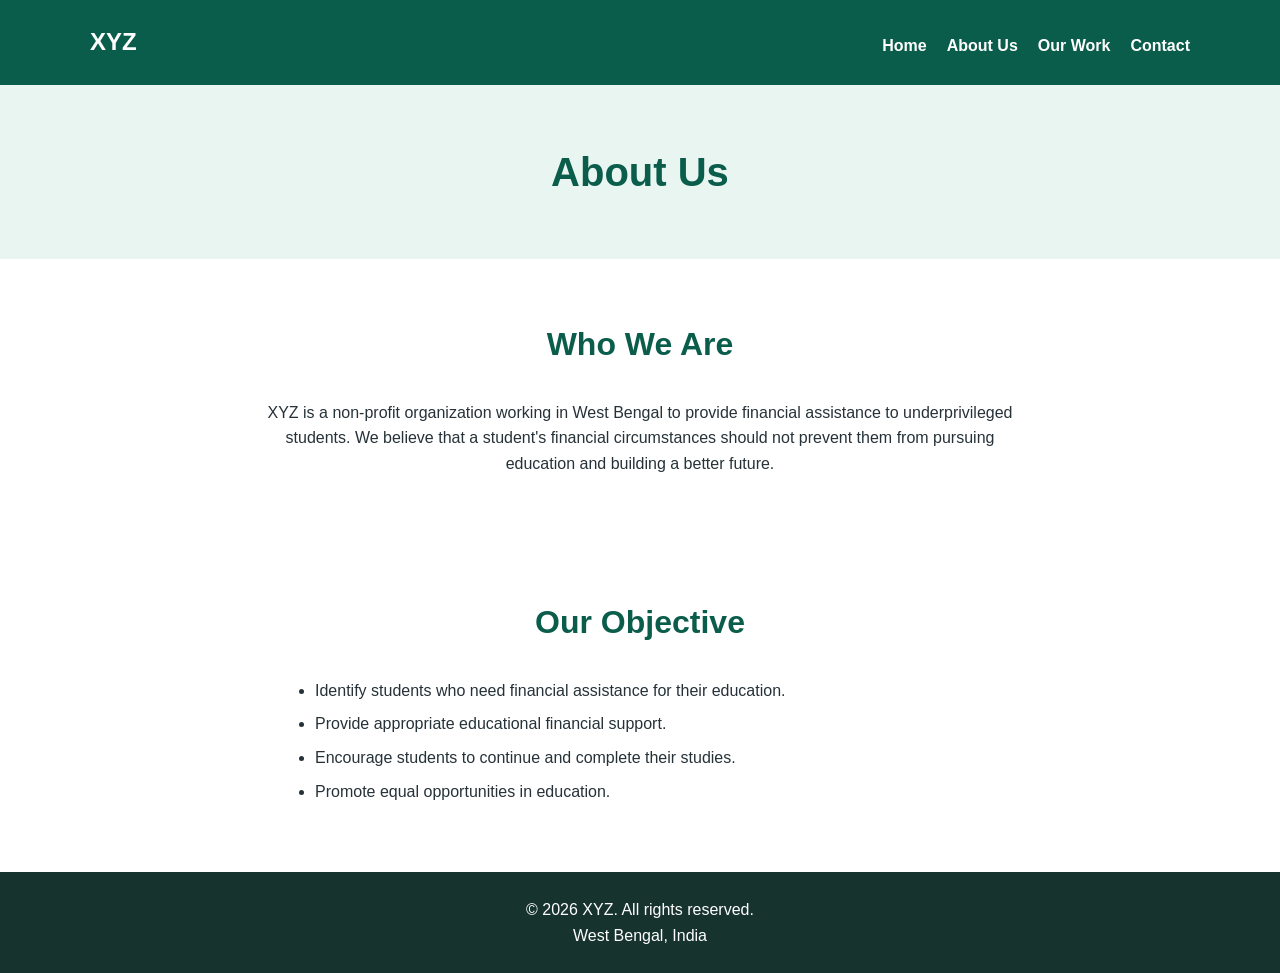
==== about.html @ 5e0af028 "Add files via upload" ====
<!DOCTYPE html><html lang="en"><head><meta charset="UTF-8"><meta name="viewport" content="width=device-width, initial-scale=1.0"><title>About Us | XYZ</title><link rel="stylesheet" href="style.css"></head><body><header><nav><div class="logo">XYZ</div><ul class="nav-links"><li><a href="index.html">Home</a></li><li><a href="about.html">About Us</a></li><li><a href="our-work.html">Our Work</a></li><li><a href="contact.html">Contact</a></li></ul></nav></header><main><section class="page-banner"><h1>About Us</h1></section><section class="container"><h2 class="section-title">Who We Are</h2><p style="max-width:750px;margin:auto;text-align:center">XYZ is a non-profit organization working in West Bengal to provide financial assistance to underprivileged students. We believe that a student's financial circumstances should not prevent them from pursuing education and building a better future.</p></section><section class="container"><h2 class="section-title">Our Objective</h2><ul style="max-width:700px;margin:auto"><li>Identify students who need financial assistance for their education.</li><li>Provide appropriate educational financial support.</li><li>Encourage students to continue and complete their studies.</li><li>Promote equal opportunities in education.</li></ul></section></main><footer><p>© 2026 XYZ. All rights reserved.</p><p>West Bengal, India</p></footer></body></html>
---- style.css ----
*{box-sizing:border-box;margin:0;padding:0}body{font-family:Arial,Helvetica,sans-serif;line-height:1.6;color:#263238;background:#fff}header{background:#0b5d4b;color:#fff;padding:18px 5%;position:sticky;top:0;z-index:10}nav{max-width:1100px;margin:auto;display:flex;justify-content:space-between;align-items:center;gap:20px}.logo{font-size:1.5rem;font-weight:700}.nav-links{display:flex;gap:20px;list-style:none}.nav-links a{color:#fff;text-decoration:none;font-weight:600}.nav-links a:hover{text-decoration:underline}.hero{background:#e9f5f1;text-align:center;padding:90px 20px}.hero h1{font-size:clamp(2.2rem,6vw,4rem);color:#0b5d4b;margin-bottom:15px}.hero p{max-width:700px;margin:0 auto 25px;font-size:1.2rem}.btn{display:inline-block;background:#f39c12;color:#fff;padding:12px 24px;border-radius:6px;text-decoration:none;font-weight:700}.btn:hover{background:#d98200}.container{max-width:1000px;margin:auto;padding:60px 20px}.section-title{text-align:center;color:#0b5d4b;margin-bottom:30px;font-size:2rem}.cards{display:grid;grid-template-columns:repeat(3,1fr);gap:20px}.card{padding:25px;background:#f5f7f6;border-radius:10px}.card h3{color:#0b5d4b;margin-bottom:10px}.highlight{background:#0b5d4b;color:#fff}.highlight .section-title{color:#fff}.contact-box{max-width:650px;margin:auto;background:#f5f7f6;padding:30px;border-radius:10px}.contact-box p{margin:10px 0}.contact-box a{color:#0b5d4b;font-weight:700}footer{background:#17332d;color:#fff;text-align:center;padding:25px 20px}.page-banner{background:#e9f5f1;text-align:center;padding:55px 20px}.page-banner h1{color:#0b5d4b;font-size:2.5rem}ul{padding-left:25px;margin-top:15px}li{margin-bottom:8px}@media(max-width:700px){nav{flex-direction:column;align-items:flex-start}.nav-links{flex-wrap:wrap;gap:12px}.hero{padding:65px 18px}.cards{grid-template-columns:1fr}.container{padding:45px 18px}}
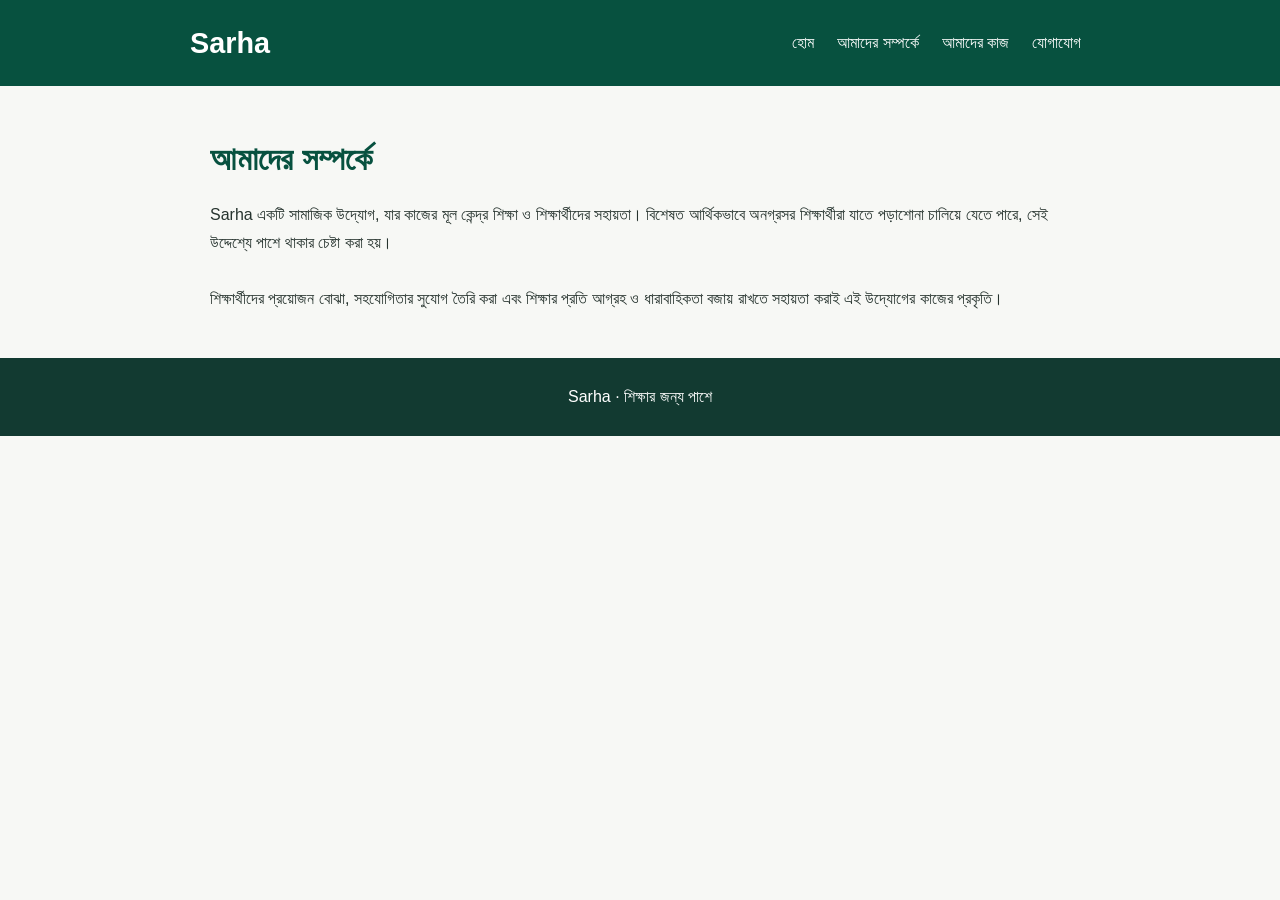
==== commit 7fcaa3c0: "Add files via upload" ====
--- a/about.html
+++ b/about.html
@@ -1 +1,4 @@
-<!DOCTYPE html><html lang="en"><head><meta charset="UTF-8"><meta name="viewport" content="width=device-width, initial-scale=1.0"><title>About Us | XYZ</title><link rel="stylesheet" href="style.css"></head><body><header><nav><div class="logo">XYZ</div><ul class="nav-links"><li><a href="index.html">Home</a></li><li><a href="about.html">About Us</a></li><li><a href="our-work.html">Our Work</a></li><li><a href="contact.html">Contact</a></li></ul></nav></header><main><section class="page-banner"><h1>About Us</h1></section><section class="container"><h2 class="section-title">Who We Are</h2><p style="max-width:750px;margin:auto;text-align:center">XYZ is a non-profit organization working in West Bengal to provide financial assistance to underprivileged students. We believe that a student's financial circumstances should not prevent them from pursuing education and building a better future.</p></section><section class="container"><h2 class="section-title">Our Objective</h2><ul style="max-width:700px;margin:auto"><li>Identify students who need financial assistance for their education.</li><li>Provide appropriate educational financial support.</li><li>Encourage students to continue and complete their studies.</li><li>Promote equal opportunities in education.</li></ul></section></main><footer><p>© 2026 XYZ. All rights reserved.</p><p>West Bengal, India</p></footer></body></html>
+<!doctype html><html lang="bn"><head><meta charset="utf-8"><meta name="viewport" content="width=device-width,initial-scale=1"><title>আমাদের সম্পর্কে | Sarha</title><link rel="stylesheet" href="style.css"></head><body>
+<header><div class="nav"><div class="logo">Sarha</div><nav><a href="index.html">হোম</a><a href="about.html">আমাদের সম্পর্কে</a><a href="work.html">আমাদের কাজ</a><a href="contact.html">যোগাযোগ</a></nav></div></header>
+<section class="container"><h2>আমাদের সম্পর্কে</h2><p>Sarha একটি সামাজিক উদ্যোগ, যার কাজের মূল কেন্দ্র শিক্ষা ও শিক্ষার্থীদের সহায়তা। বিশেষত আর্থিকভাবে অনগ্রসর শিক্ষার্থীরা যাতে পড়াশোনা চালিয়ে যেতে পারে, সেই উদ্দেশ্যে পাশে থাকার চেষ্টা করা হয়।</p><br><p>শিক্ষার্থীদের প্রয়োজন বোঝা, সহযোগিতার সুযোগ তৈরি করা এবং শিক্ষার প্রতি আগ্রহ ও ধারাবাহিকতা বজায় রাখতে সহায়তা করাই এই উদ্যোগের কাজের প্রকৃতি।</p></section>
+<footer>Sarha · শিক্ষার জন্য পাশে</footer></body></html>
--- a/style.css
+++ b/style.css
@@ -1 +1,20 @@
-*{box-sizing:border-box;margin:0;padding:0}body{font-family:Arial,Helvetica,sans-serif;line-height:1.6;color:#263238;background:#fff}header{background:#0b5d4b;color:#fff;padding:18px 5%;position:sticky;top:0;z-index:10}nav{max-width:1100px;margin:auto;display:flex;justify-content:space-between;align-items:center;gap:20px}.logo{font-size:1.5rem;font-weight:700}.nav-links{display:flex;gap:20px;list-style:none}.nav-links a{color:#fff;text-decoration:none;font-weight:600}.nav-links a:hover{text-decoration:underline}.hero{background:#e9f5f1;text-align:center;padding:90px 20px}.hero h1{font-size:clamp(2.2rem,6vw,4rem);color:#0b5d4b;margin-bottom:15px}.hero p{max-width:700px;margin:0 auto 25px;font-size:1.2rem}.btn{display:inline-block;background:#f39c12;color:#fff;padding:12px 24px;border-radius:6px;text-decoration:none;font-weight:700}.btn:hover{background:#d98200}.container{max-width:1000px;margin:auto;padding:60px 20px}.section-title{text-align:center;color:#0b5d4b;margin-bottom:30px;font-size:2rem}.cards{display:grid;grid-template-columns:repeat(3,1fr);gap:20px}.card{padding:25px;background:#f5f7f6;border-radius:10px}.card h3{color:#0b5d4b;margin-bottom:10px}.highlight{background:#0b5d4b;color:#fff}.highlight .section-title{color:#fff}.contact-box{max-width:650px;margin:auto;background:#f5f7f6;padding:30px;border-radius:10px}.contact-box p{margin:10px 0}.contact-box a{color:#0b5d4b;font-weight:700}footer{background:#17332d;color:#fff;text-align:center;padding:25px 20px}.page-banner{background:#e9f5f1;text-align:center;padding:55px 20px}.page-banner h1{color:#0b5d4b;font-size:2.5rem}ul{padding-left:25px;margin-top:15px}li{margin-bottom:8px}@media(max-width:700px){nav{flex-direction:column;align-items:flex-start}.nav-links{flex-wrap:wrap;gap:12px}.hero{padding:65px 18px}.cards{grid-template-columns:1fr}.container{padding:45px 18px}}
+
+*{box-sizing:border-box;margin:0;padding:0}
+body{font-family:"Noto Sans Bengali","Noto Sans",Arial,sans-serif;color:#26332e;background:#f7f8f5;line-height:1.75}
+header{background:#07513f;color:white;padding:18px}
+.nav{max-width:900px;margin:auto;display:flex;align-items:center;justify-content:space-between;gap:15px}
+.logo{font-size:1.8rem;font-weight:800}
+nav{display:flex;gap:5px;flex-wrap:wrap}
+nav a{color:#fff;text-decoration:none;padding:5px 9px;border-radius:6px}
+nav a:hover{background:#17634f}
+.hero{background:#07513f;color:#fff;text-align:center;padding:70px 20px 75px}
+.hero h1{font-size:clamp(2.1rem,7vw,4rem);line-height:1.25;margin-bottom:18px}
+.hero p{max-width:680px;margin:auto;font-size:1.1rem}
+.container{max-width:900px;margin:auto;padding:45px 20px}
+h2{color:#07513f;margin-bottom:14px;font-size:2rem}
+.cards{display:grid;grid-template-columns:repeat(auto-fit,minmax(220px,1fr));gap:16px;margin-top:25px}
+.card{background:white;border:1px solid #e3e7e2;border-radius:10px;padding:22px}
+.card h3{color:#07513f;margin-bottom:7px}
+.btn{display:inline-block;margin-top:25px;background:#b75d18;color:white;text-decoration:none;padding:9px 18px;border-radius:7px;font-weight:bold}
+footer{background:#123a31;color:#fff;text-align:center;padding:25px 15px}
+@media(max-width:600px){.nav{display:block;text-align:center}.logo{margin-bottom:8px}nav{justify-content:center}.hero{padding:55px 18px}}
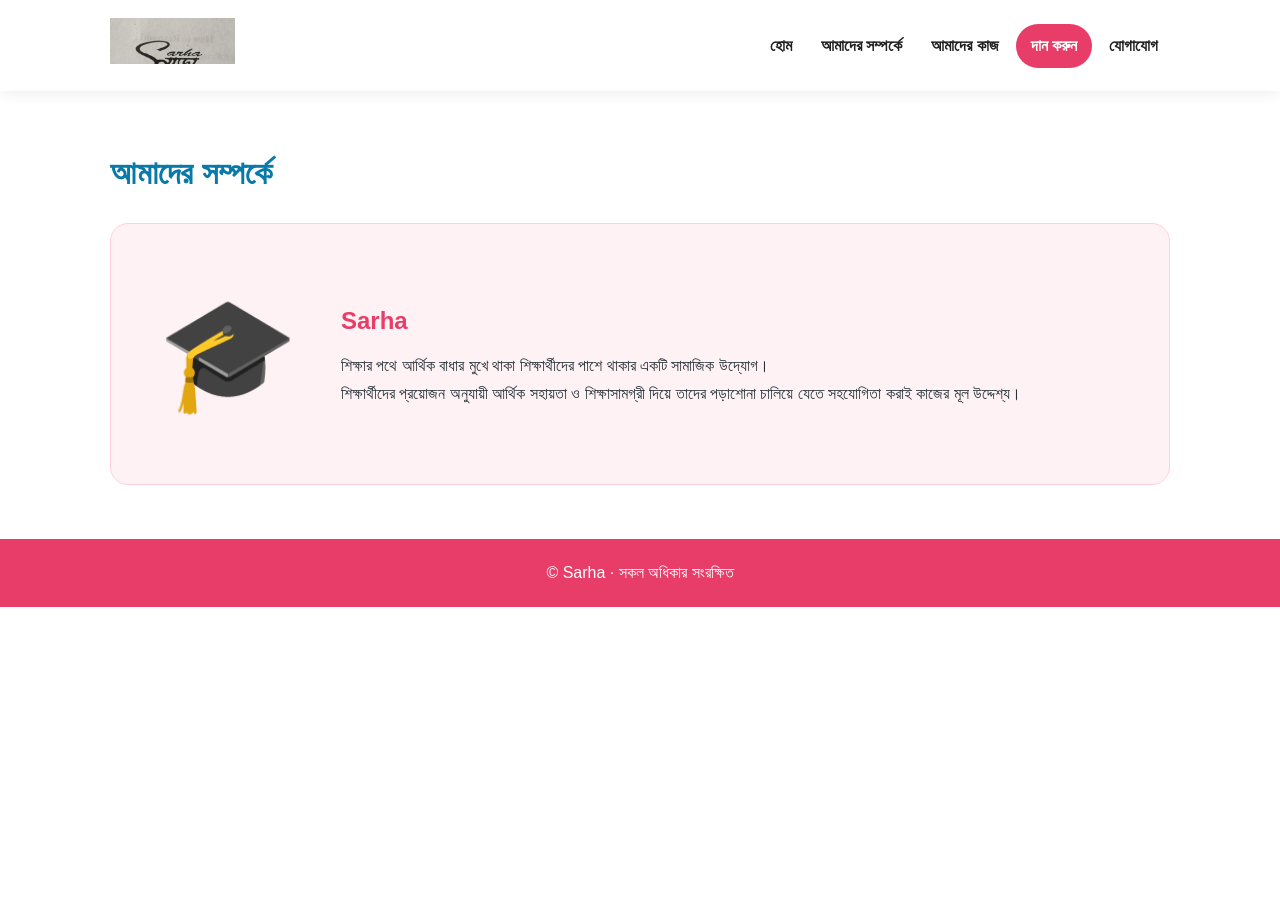
==== commit 39283c21: "Add files via upload" ====
--- a/about.html
+++ b/about.html
@@ -1,4 +1 @@
-<!doctype html><html lang="bn"><head><meta charset="utf-8"><meta name="viewport" content="width=device-width,initial-scale=1"><title>আমাদের সম্পর্কে | Sarha</title><link rel="stylesheet" href="style.css"></head><body>
-<header><div class="nav"><div class="logo">Sarha</div><nav><a href="index.html">হোম</a><a href="about.html">আমাদের সম্পর্কে</a><a href="work.html">আমাদের কাজ</a><a href="contact.html">যোগাযোগ</a></nav></div></header>
-<section class="container"><h2>আমাদের সম্পর্কে</h2><p>Sarha একটি সামাজিক উদ্যোগ, যার কাজের মূল কেন্দ্র শিক্ষা ও শিক্ষার্থীদের সহায়তা। বিশেষত আর্থিকভাবে অনগ্রসর শিক্ষার্থীরা যাতে পড়াশোনা চালিয়ে যেতে পারে, সেই উদ্দেশ্যে পাশে থাকার চেষ্টা করা হয়।</p><br><p>শিক্ষার্থীদের প্রয়োজন বোঝা, সহযোগিতার সুযোগ তৈরি করা এবং শিক্ষার প্রতি আগ্রহ ও ধারাবাহিকতা বজায় রাখতে সহায়তা করাই এই উদ্যোগের কাজের প্রকৃতি।</p></section>
-<footer>Sarha · শিক্ষার জন্য পাশে</footer></body></html>+<!doctype html><html lang="bn"><head><meta charset="utf-8"><meta name="viewport" content="width=device-width,initial-scale=1"><link rel="stylesheet" href="style.css"><title>আমাদের সম্পর্কে | Sarha</title></head><body><header><div class="nav"><a href="index.html"><img class="logo-img" src="sarha-logo.jpg" alt="Sarha logo"></a><nav><a href="index.html">হোম</a><a href="about.html">আমাদের সম্পর্কে</a><a href="work.html">আমাদের কাজ</a><a class="donate-top" href="donate.html">দান করুন</a><a href="contact.html">যোগাযোগ</a></nav></div></header><section class="container"><h2 class="section-title">আমাদের সম্পর্কে</h2><div class="about-box" style="margin-top:0"><div class="about-icon">🎓</div><div><h2>Sarha</h2><p>শিক্ষার পথে আর্থিক বাধার মুখে থাকা শিক্ষার্থীদের পাশে থাকার একটি সামাজিক উদ্যোগ।</p><p>শিক্ষার্থীদের প্রয়োজন অনুযায়ী আর্থিক সহায়তা ও শিক্ষাসামগ্রী দিয়ে তাদের পড়াশোনা চালিয়ে যেতে সহযোগিতা করাই কাজের মূল উদ্দেশ্য।</p></div></div></section><footer><p>© Sarha · সকল অধিকার সংরক্ষিত</p></footer></body></html>
--- a/style.css
+++ b/style.css
@@ -1,20 +1,46 @@
 
 *{box-sizing:border-box;margin:0;padding:0}
-body{font-family:"Noto Sans Bengali","Noto Sans",Arial,sans-serif;color:#26332e;background:#f7f8f5;line-height:1.75}
-header{background:#07513f;color:white;padding:18px}
-.nav{max-width:900px;margin:auto;display:flex;align-items:center;justify-content:space-between;gap:15px}
-.logo{font-size:1.8rem;font-weight:800}
-nav{display:flex;gap:5px;flex-wrap:wrap}
-nav a{color:#fff;text-decoration:none;padding:5px 9px;border-radius:6px}
-nav a:hover{background:#17634f}
-.hero{background:#07513f;color:#fff;text-align:center;padding:70px 20px 75px}
-.hero h1{font-size:clamp(2.1rem,7vw,4rem);line-height:1.25;margin-bottom:18px}
-.hero p{max-width:680px;margin:auto;font-size:1.1rem}
-.container{max-width:900px;margin:auto;padding:45px 20px}
-h2{color:#07513f;margin-bottom:14px;font-size:2rem}
-.cards{display:grid;grid-template-columns:repeat(auto-fit,minmax(220px,1fr));gap:16px;margin-top:25px}
-.card{background:white;border:1px solid #e3e7e2;border-radius:10px;padding:22px}
-.card h3{color:#07513f;margin-bottom:7px}
-.btn{display:inline-block;margin-top:25px;background:#b75d18;color:white;text-decoration:none;padding:9px 18px;border-radius:7px;font-weight:bold}
-footer{background:#123a31;color:#fff;text-align:center;padding:25px 15px}
-@media(max-width:600px){.nav{display:block;text-align:center}.logo{margin-bottom:8px}nav{justify-content:center}.hero{padding:55px 18px}}
+html{scroll-behavior:smooth}
+body{font-family:"Noto Sans Bengali","Noto Sans",Arial,sans-serif;color:#263238;background:#fff;line-height:1.75}
+header{background:rgba(255,255,255,.96);box-shadow:0 2px 14px rgba(0,0,0,.08);position:sticky;top:0;z-index:20}
+.nav{max-width:1100px;margin:auto;padding:12px 20px;display:flex;align-items:center;justify-content:space-between;gap:18px}
+.logo-img{width:125px;height:58px;object-fit:contain;background:#fff}
+nav{display:flex;gap:5px;align-items:center;flex-wrap:wrap}
+nav a{color:#202020;text-decoration:none;padding:7px 12px;border-radius:20px;font-weight:600}
+nav a:hover,nav a.active{color:#e83d69;background:#fff0f4}
+.donate-top{background:#e83d69;color:#fff!important;padding:8px 15px;border-radius:22px}
+.hero{position:relative;overflow:hidden;text-align:center;padding:72px 20px 86px;background:linear-gradient(120deg,#ffe3b2 0%,#fff8ed 35%,#f5f7ff 65%,#ccecff 100%)}
+.hero:before,.hero:after{content:"";position:absolute;border-radius:50%;filter:blur(2px);opacity:.35}
+.hero:before{width:180px;height:180px;background:#ffb7c9;left:-50px;top:30px}
+.hero:after{width:220px;height:220px;background:#8ed9f0;right:-80px;bottom:-80px}
+.hero-inner{position:relative;z-index:1;max-width:900px;margin:auto}
+.hero-logo{width:min(360px,80vw);height:auto;background:#fff;border-radius:8px;mix-blend-mode:multiply;margin-bottom:5px}
+.tagline{font-size:1.35rem;margin:4px 0 8px;color:#222;font-weight:600}
+.mission-line{font-size:1.15rem;font-weight:600;margin:8px auto 20px}
+.btn{display:inline-block;background:#e83d69;color:#fff;text-decoration:none;padding:10px 23px;border-radius:25px;font-weight:700;box-shadow:0 7px 18px rgba(232,61,105,.2);transition:.2s}
+.btn:hover{transform:translateY(-2px)}
+.container{max-width:1100px;margin:auto;padding:54px 20px}
+.section-title{color:#0879a8;font-size:2rem;margin-bottom:22px}
+.cards{display:grid;grid-template-columns:repeat(4,1fr);gap:18px}
+.card{border-radius:15px;padding:24px 18px;text-align:center;border:1px solid #ddd;transition:.2s}
+.card:hover{transform:translateY(-4px);box-shadow:0 10px 24px rgba(0,0,0,.08)}
+.card:nth-child(1){background:#eff9df;border-color:#b7dc82}
+.card:nth-child(2){background:#e8f7fd;border-color:#94d6ee}
+.card:nth-child(3){background:#fff8dc;border-color:#efd26d}
+.card:nth-child(4){background:#f8efff;border-color:#d8a9ef}
+.icon{font-size:2.3rem;margin-bottom:8px}
+.card h3{color:#155b76;margin-bottom:7px}
+.about-box{margin-top:35px;background:#fff2f5;border:1px solid #ffd0db;border-radius:18px;padding:32px;display:grid;grid-template-columns:170px 1fr;gap:28px;align-items:center}
+.about-icon{font-size:7rem;text-align:center}
+.about-box h2{color:#e83d69;margin-bottom:10px}
+.donate{background:#f1fbe9;border:1px solid #c4e8a7;border-radius:18px;padding:35px;margin-top:35px}
+.donate h2{color:#198542;margin-bottom:8px}
+.bank{background:#fff;border-radius:12px;overflow:hidden;margin-top:20px;border:1px solid #dce7d6}
+.bank div{display:grid;grid-template-columns:170px 1fr;border-bottom:1px solid #e4e9e1}
+.bank div:last-child{border-bottom:0}
+.bank span{padding:9px 12px}.bank span:first-child{font-weight:700;background:#f7faf5}
+.contact{display:grid;grid-template-columns:repeat(3,1fr);gap:20px;padding:28px 20px}
+.contact-item{text-align:center;padding:15px}.contact-icon{font-size:2rem}
+footer{background:#e83d69;color:#fff;text-align:center;padding:20px}
+@media(max-width:800px){.cards{grid-template-columns:repeat(2,1fr)}nav{justify-content:center}.nav{flex-direction:column}}
+@media(max-width:520px){.hero{padding:55px 16px 65px}.hero-logo{width:300px}.tagline{font-size:1.12rem}.mission-line{font-size:1rem}.cards{grid-template-columns:1fr}.about-box{grid-template-columns:1fr;text-align:center;padding:24px}.bank div{grid-template-columns:125px 1fr}.contact{grid-template-columns:1fr}}
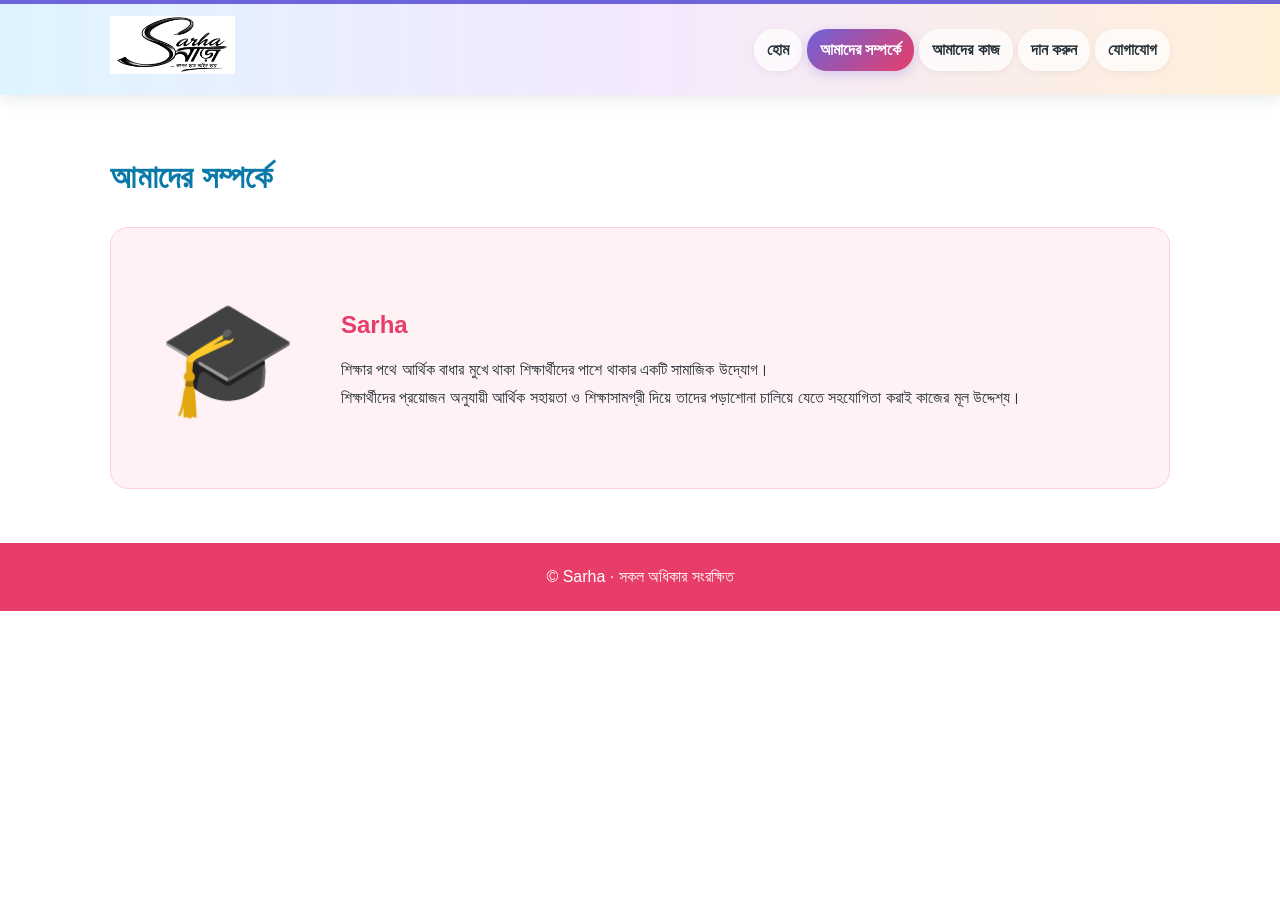
==== commit 158baf23: "Add files via upload" ====
--- a/about.html
+++ b/about.html
@@ -1 +1 @@
-<!doctype html><html lang="bn"><head><meta charset="utf-8"><meta name="viewport" content="width=device-width,initial-scale=1"><link rel="stylesheet" href="style.css"><title>আমাদের সম্পর্কে | Sarha</title></head><body><header><div class="nav"><a href="index.html"><img class="logo-img" src="sarha-logo.jpg" alt="Sarha logo"></a><nav><a href="index.html">হোম</a><a href="about.html">আমাদের সম্পর্কে</a><a href="work.html">আমাদের কাজ</a><a class="donate-top" href="donate.html">দান করুন</a><a href="contact.html">যোগাযোগ</a></nav></div></header><section class="container"><h2 class="section-title">আমাদের সম্পর্কে</h2><div class="about-box" style="margin-top:0"><div class="about-icon">🎓</div><div><h2>Sarha</h2><p>শিক্ষার পথে আর্থিক বাধার মুখে থাকা শিক্ষার্থীদের পাশে থাকার একটি সামাজিক উদ্যোগ।</p><p>শিক্ষার্থীদের প্রয়োজন অনুযায়ী আর্থিক সহায়তা ও শিক্ষাসামগ্রী দিয়ে তাদের পড়াশোনা চালিয়ে যেতে সহযোগিতা করাই কাজের মূল উদ্দেশ্য।</p></div></div></section><footer><p>© Sarha · সকল অধিকার সংরক্ষিত</p></footer></body></html>+<!doctype html><html lang="bn"><head><meta charset="utf-8"><meta name="viewport" content="width=device-width,initial-scale=1"><link rel="stylesheet" href="style.css"><title>আমাদের সম্পর্কে | Sarha</title></head><body><header><div class="nav"><a href="index.html"><img class="logo-img" src="sarha-logo.jpg" alt="Sarha logo"></a><nav><a href="index.html">হোম</a><a class="active" href="about.html">আমাদের সম্পর্কে</a><a href="work.html">আমাদের কাজ</a><a href="donate.html">দান করুন</a><a href="contact.html">যোগাযোগ</a></nav></div></header><section class="container"><h2 class="section-title">আমাদের সম্পর্কে</h2><div class="about-box" style="margin-top:0"><div class="about-icon">🎓</div><div><h2>Sarha</h2><p>শিক্ষার পথে আর্থিক বাধার মুখে থাকা শিক্ষার্থীদের পাশে থাকার একটি সামাজিক উদ্যোগ।</p><p>শিক্ষার্থীদের প্রয়োজন অনুযায়ী আর্থিক সহায়তা ও শিক্ষাসামগ্রী দিয়ে তাদের পড়াশোনা চালিয়ে যেতে সহযোগিতা করাই কাজের মূল উদ্দেশ্য।</p></div></div></section><footer><p>© Sarha · সকল অধিকার সংরক্ষিত</p></footer></body></html>
--- a/style.css
+++ b/style.css
@@ -2,13 +2,13 @@
 *{box-sizing:border-box;margin:0;padding:0}
 html{scroll-behavior:smooth}
 body{font-family:"Noto Sans Bengali","Noto Sans",Arial,sans-serif;color:#263238;background:#fff;line-height:1.75}
-header{background:rgba(255,255,255,.96);box-shadow:0 2px 14px rgba(0,0,0,.08);position:sticky;top:0;z-index:20}
+header{background:linear-gradient(90deg,#dff4ff 0%,#f4e9ff 50%,#fff0d9 100%);box-shadow:0 3px 16px rgba(39,70,100,.12);border-top:4px solid #6c63d9;position:sticky;top:0;z-index:20}
 .nav{max-width:1100px;margin:auto;padding:12px 20px;display:flex;align-items:center;justify-content:space-between;gap:18px}
 .logo-img{width:125px;height:58px;object-fit:contain;background:#fff}
 nav{display:flex;gap:5px;align-items:center;flex-wrap:wrap}
-nav a{color:#202020;text-decoration:none;padding:7px 12px;border-radius:20px;font-weight:600}
-nav a:hover,nav a.active{color:#e83d69;background:#fff0f4}
-.donate-top{background:#e83d69;color:#fff!important;padding:8px 15px;border-radius:22px}
+nav a{color:#263238;background:rgba(255,255,255,.72);text-decoration:none;padding:7px 13px;border-radius:20px;font-weight:600;transition:.2s;box-shadow:0 2px 7px rgba(0,0,0,.05)}
+nav a:hover{transform:translateY(-1px);background:#fff} nav a.active{color:#fff;background:linear-gradient(135deg,#6c63d9,#e83d69);box-shadow:0 4px 12px rgba(108,99,217,.25)}
+.donate-top{padding:7px 13px;border-radius:20px}
 .hero{position:relative;overflow:hidden;text-align:center;padding:72px 20px 86px;background:linear-gradient(120deg,#ffe3b2 0%,#fff8ed 35%,#f5f7ff 65%,#ccecff 100%)}
 .hero:before,.hero:after{content:"";position:absolute;border-radius:50%;filter:blur(2px);opacity:.35}
 .hero:before{width:180px;height:180px;background:#ffb7c9;left:-50px;top:30px}
